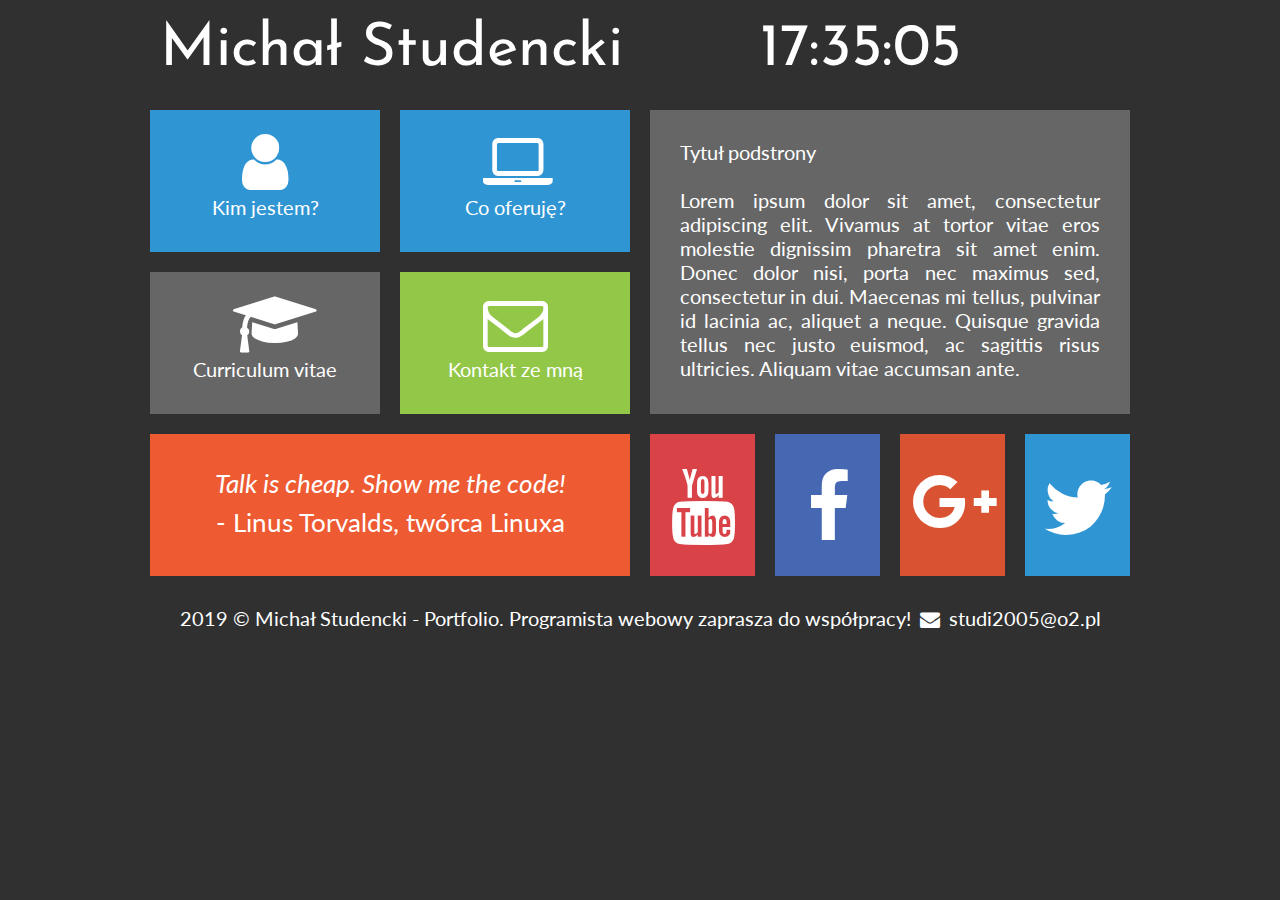
==== index.html @ e1198969 "Add files via upload" ====
﻿<!DOCTYPE HTML>
<html lang="pl">
<head>
	<meta charset="utf-8" />
	<meta http-equiv="X-UA-Compatible" content="IE=edge,chrome=1" />
	
	<title>Michał Studencki - Portfolio</title>
	
	<meta name="description" content="Stworzę dla Ciebie wyjątkową stonę www! Zatrudnij programiste webowego: PHP, JavaScript, HTML, CSS, MySQL, WordPress, Joomla, Drupal." />
	<meta name"keywords" content="zamów, stronę, tworzenie, www, programista, portfolio, php, javascript, html, css, WordPress, Joomla, Drupal" />
	
	<link rel="stylesheet" href="style.css" type="text/css" />
	<link rel="stylesheet" href="css/fontello.css" type="text/css" />
	<link href="https://fonts.googleapis.com/css?family=Josefin+Sans|Lato&display=swap" rel="stylesheet" type="text/css">
	
	<script src="timer.js"></script>
	
	</head>

<body onload="odliczanie();">

	<div id="container">
	
		<div class="rectangle">
			<div id="logo"><a href="zatrudnij-programiste-webowego" class="tilelinkhtml5">Michał Studencki</a></div>
			<div id="time">12:00:00</div>
			<div style="clear: both;"></div>
		</div>
		
		<div class="square">
			<div class="tile1">
				<a href="kim-jestem" class="tilelink"><i class="icon-user"></i><br />Kim jestem?</a>
			</div>
			<a href="oferta-tworzenie-stron-www" class="tilelinkhtml5">
				<div class="tile1">
					<i class="icon-laptop"></i><br />Co oferuję?
				</div>
			</a>
			<div style="clear: both;"></div>
			
			<div class="tile2">
				<a href="cv-programista-php-javascript" class="tilelink"><i class="icon-graduation-cap"></i><br /> Curriculum vitae</a>
			</div>
			<div class="tile3">
				 <a href="kontakt-programista-php" class="tilelink"><i class="icon-mail"></i><br /> Kontakt ze mną</a>
			</div>
			<div style="clear: both;"></div>
			
			<div class="tile4">
				<i>Talk is cheap. Show me the code!</i><br />- Linus Torvalds, twórca Linuxa
			</div>
		</div>
		<div class="square">
			<div class="tile5">
			Tytuł podstrony <br /><br />
			Lorem ipsum dolor sit amet, consectetur adipiscing elit. Vivamus at tortor vitae eros molestie dignissim pharetra sit amet enim. Donec dolor nisi, porta nec maximus sed, consectetur in dui. Maecenas mi tellus, pulvinar id lacinia ac, aliquet a neque. Quisque gravida tellus nec justo euismod, ac sagittis risus ultricies. Aliquam vitae accumsan ante. 
			</div>
			<div class="yt">
				 <a href="http://youtube.com" target="_blank" class="sociallink"><i class="icon-youtube"></i></a>
			</div>
			<div class="fb">
				<a href="http://facebook.com" target="_blank" class="sociallink"><i class="icon-facebook"></i></a>
			</div>	
			<div class="gplus">
				<a href="http://plus.google.com" target="_blank" class="sociallink"><i class="icon-gplus"></i></a>
			</div>
			<div class="tw">
				<a href="http://twitter.com" target="_blank" class="sociallink"><i class="icon-twitter"></i></a>
			</div>
			<div style="clear: both;"></div>
		</div>
		<div style="clear: both;"></div>
		
		<div class="rectangle">2019 &copy; Michał Studencki - Portfolio. Programista webowy zaprasza do współpracy! <i class="icon-mail-alt"></i> studi2005@o2.pl</div>

	</div> 

</body>
</html>
---- style.css ----
body
{
	background-color: #303030;
	color: #ffffff;
	font-family: 'Lato', sans-serif;
	font-size: 20px;
}

#container
{
	width: 1000px;
	margin-left: auto;
	margin-right: auto;
}

.rectangle
{
	width: 960px;
	margin: 20px;
	text-align: center;
	
}	

.square
{
	width: 50%;
	float: left;
}

#logo
{
	float: left;
	font-family: 'Josefin Sans', sans-serif;
	font-size: 60px;
	width: 600px;
	text-align: left;
}

#time
{
	float: left;
	font-family: 'Josefin Sans', sans-serif;
	font-size: 60px;
	text-aling: left;
}

.tile1
{
	margin: 10px;
	width: 230px;
	height: 142px;
	background-color: #3095d3;
	float: left;
	text-align: center;
}

.tile1:hover
{
	background-color:  #2084c2
}	

.tile2
{
	margin: 10px;
	width: 230px;
	height: 142px;
	background-color: #666666;
	float: left;
	text-align: center;
}

.tile2:hover
{
	background-color:  #555555
}	

.tile3
{
	margin: 10px;
	width: 230px;
	height: 142px;
	background-color: #93c748;
	float: left;
	text-align: center;
}

.tile3:hover
{
	background-color:  #82b637
}	

.tile4
{
	margin: 10px;
	width: 420px;
	height: 82px;
	background-color: #ee5a32;
	text-align: center;
	font-size: 26px;
	padding: 30px;
	line-height: 150%;
}

.tile5
{
	margin: 10px;
	width: 420px;
	height: 244px;
	background-color: #666666;
	text-align: justify;
	padding: 30px;
}


.yt
{
	margin: 10px;
	width: 105px;
	height: 142px;
	background-color: #d94348;
	float: left;
}
.yt:hover
{
	background-color:  #c83237
}	

.fb
{
	margin: 10px;
	width: 105px;
	height: 142px;
	background-color: #4668b3;
	float: left;
}
.fb:hover
{
	background-color:  #3557a2
}	

.gplus
{
	margin: 10px;
	width: 105px;
	height: 142px;
	background-color: #d95333;
	float: left;
}
.gplus:hover
{
	background-color:  #c84222
}	

.tw
{
	margin: 10px;
	width: 105px;
	height: 142px;
	background-color: #3095d3;
	float: left;
}
.tw:hover
{
	background-color:  #2084c2
}	

a.tilelink
{
	color: #ffffff;
	text-decoration: none;
	display: block;
	width: 230px;
	height: 142px;
}

a.tilelinkhtml5
{
	color: #ffffff;
	text-decoration: none;
}

a.sociallink
{
	color: #ffffff;
	text-decoration: none;
	display: block;
	width: 105px;
	height: 142px;
}
---- css/fontello.css ----
@font-face {
  font-family: 'fontello';
  src: url('../font/fontello.eot?44763093');
  src: url('../font/fontello.eot?44763093#iefix') format('embedded-opentype'),
       url('../font/fontello.woff2?44763093') format('woff2'),
       url('../font/fontello.woff?44763093') format('woff'),
       url('../font/fontello.ttf?44763093') format('truetype'),
       url('../font/fontello.svg?44763093#fontello') format('svg');
  font-weight: normal;
  font-style: normal;
}
/* Chrome hack: SVG is rendered more smooth in Windozze. 100% magic, uncomment if you need it. */
/* Note, that will break hinting! In other OS-es font will be not as sharp as it could be */
/*
@media screen and (-webkit-min-device-pixel-ratio:0) {
  @font-face {
    font-family: 'fontello';
    src: url('../font/fontello.svg?44763093#fontello') format('svg');
  }
}
*/
 
 [class^="icon-"]:before, [class*=" icon-"]:before {
  font-family: "fontello";
  font-style: normal;
  font-weight: normal;
  speak: none;
 
  display: inline-block;
  text-decoration: inherit;
  width: 1em;
  margin-right: .2em;
  text-align: center;
  /* opacity: .8; */
 
  /* For safety - reset parent styles, that can break glyph codes*/
  font-variant: normal;
  text-transform: none;
 
  /* fix buttons height, for twitter bootstrap */
  line-height: 1em;
 
  /* Animation center compensation - margins should be symmetric */
  /* remove if not needed */
  margin-left: .2em;
 
  /* you can be more comfortable with increased icons size */
  /* font-size: 120%; */
 
  /* Font smoothing. That was taken from TWBS */
  -webkit-font-smoothing: antialiased;
  -moz-osx-font-smoothing: grayscale;
 
  /* Uncomment for 3D effect */
  /* text-shadow: 1px 1px 1px rgba(127, 127, 127, 0.3); */
}
 
.icon-user:before { content: '\e800'; font-size: 65px; margin-top: 20px;} /* '' */
.icon-mail:before { content: '\e801'; font-size: 65px; margin-top: 20px;} /* '' */
.icon-twitter:before { content: '\f099'; font-size: 76px; margin-top: 35px;} /* '' */
.icon-facebook:before { content: '\f09a'; font-size: 76px; margin-top: 35px;} /* '' */
.icon-gplus:before { content: '\f0d5'; font-size: 65px; margin-top: 35px;} /* '' */
.icon-mail-alt:before { content: '\f0e0'; } /* '' */
.icon-laptop:before { content: '\f109'; font-size: 65px; margin-top: 20px;} /* '' */
.icon-youtube:before { content: '\f167'; font-size: 76px; margin-top: 35px;}  /* '' */
.icon-graduation-cap:before { content: '\f19d'; font-size: 65px; margin-top: 20px;} /* '' */
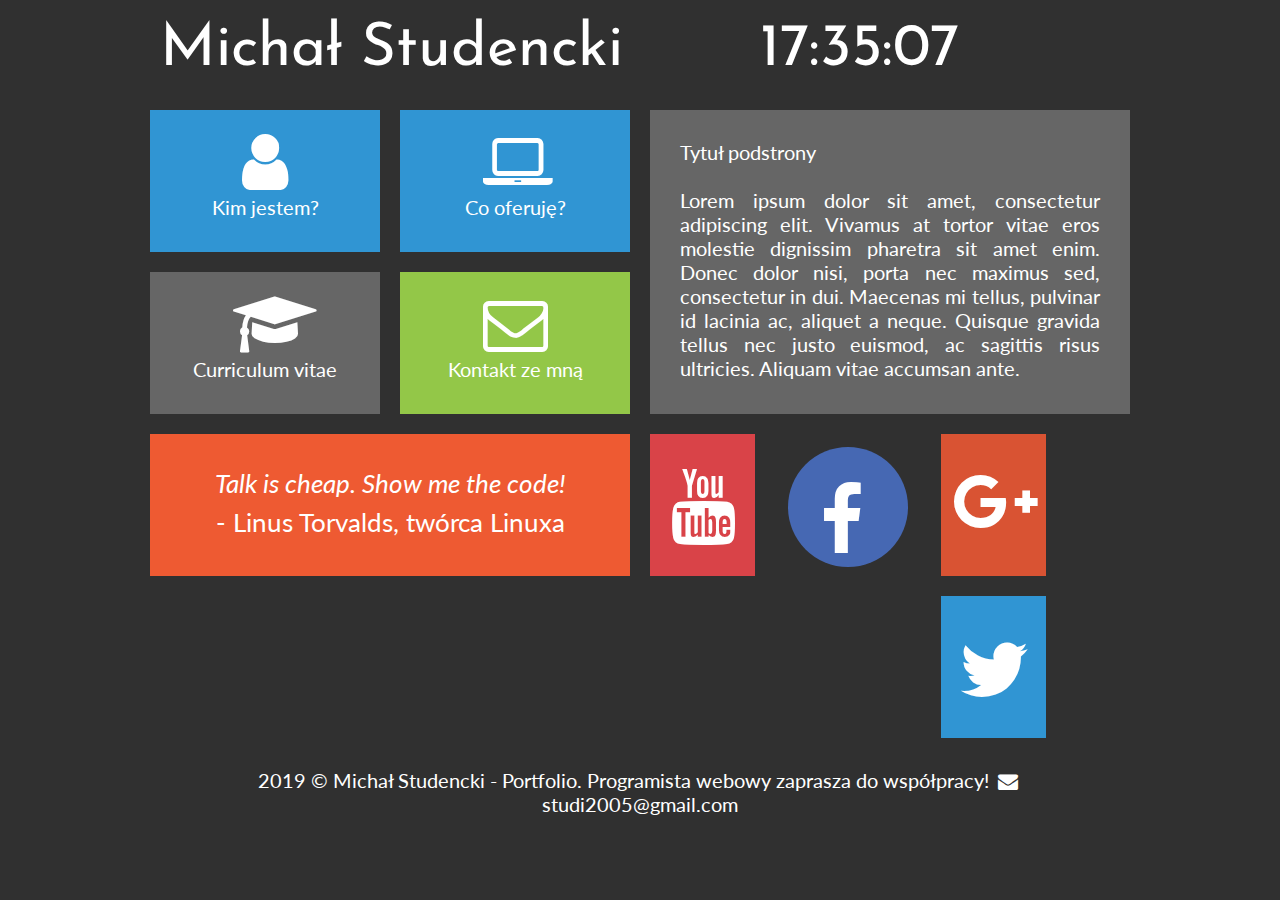
==== commit b76121be: "Change hiper link and style facebook css" ====
--- a/index.html
+++ b/index.html
@@ -22,16 +22,16 @@
 	<div id="container">
 	
 		<div class="rectangle">
-			<div id="logo"><a href="zatrudnij-programiste-webowego" class="tilelinkhtml5">Michał Studencki</a></div>
+			<div id="logo"><a href="index.html" class="tilelinkhtml5">Michał Studencki</a></div>
 			<div id="time">12:00:00</div>
 			<div style="clear: both;"></div>
 		</div>
 		
 		<div class="square">
 			<div class="tile1">
-				<a href="kim-jestem" class="tilelink"><i class="icon-user"></i><br />Kim jestem?</a>
+				<a href="kimjestem.html" class="tilelink"><i class="icon-user"></i><br />Kim jestem?</a>
 			</div>
-			<a href="oferta-tworzenie-stron-www" class="tilelinkhtml5">
+			<a href="oferta.html" class="tilelinkhtml5">
 				<div class="tile1">
 					<i class="icon-laptop"></i><br />Co oferuję?
 				</div>
@@ -39,10 +39,10 @@
 			<div style="clear: both;"></div>
 			
 			<div class="tile2">
-				<a href="cv-programista-php-javascript" class="tilelink"><i class="icon-graduation-cap"></i><br /> Curriculum vitae</a>
+				<a href="cv.html" class="tilelink"><i class="icon-graduation-cap"></i><br /> Curriculum vitae</a>
 			</div>
 			<div class="tile3">
-				 <a href="kontakt-programista-php" class="tilelink"><i class="icon-mail"></i><br /> Kontakt ze mną</a>
+				 <a href="kontakt.html" class="tilelink"><i class="icon-mail"></i><br /> Kontakt ze mną</a>
 			</div>
 			<div style="clear: both;"></div>
 			
@@ -71,7 +71,7 @@
 		</div>
 		<div style="clear: both;"></div>
 		
-		<div class="rectangle">2019 &copy; Michał Studencki - Portfolio. Programista webowy zaprasza do współpracy! <i class="icon-mail-alt"></i> studi2005@o2.pl</div>
+		<div class="rectangle">2019 &copy; Michał Studencki - Portfolio. Programista webowy zaprasza do współpracy! <i class="icon-mail-alt"></i> studi2005@gmail.com</div>
 
 	</div> 
 
--- a/style.css
+++ b/style.css
@@ -41,7 +41,7 @@
 	float: left;
 	font-family: 'Josefin Sans', sans-serif;
 	font-size: 60px;
-	text-aling: left;
+	text-align: left;
 }
 
 .tile1
@@ -127,12 +127,14 @@
 
 .fb
 {
-	margin: 10px;
-	width: 105px;
-	height: 142px;
+	margin: 23px;
+	width: 120px;
+	height: 120px;
+	border-radius: 50%;
 	background-color: #4668b3;
 	float: left;
 }
+
 .fb:hover
 {
 	background-color:  #3557a2
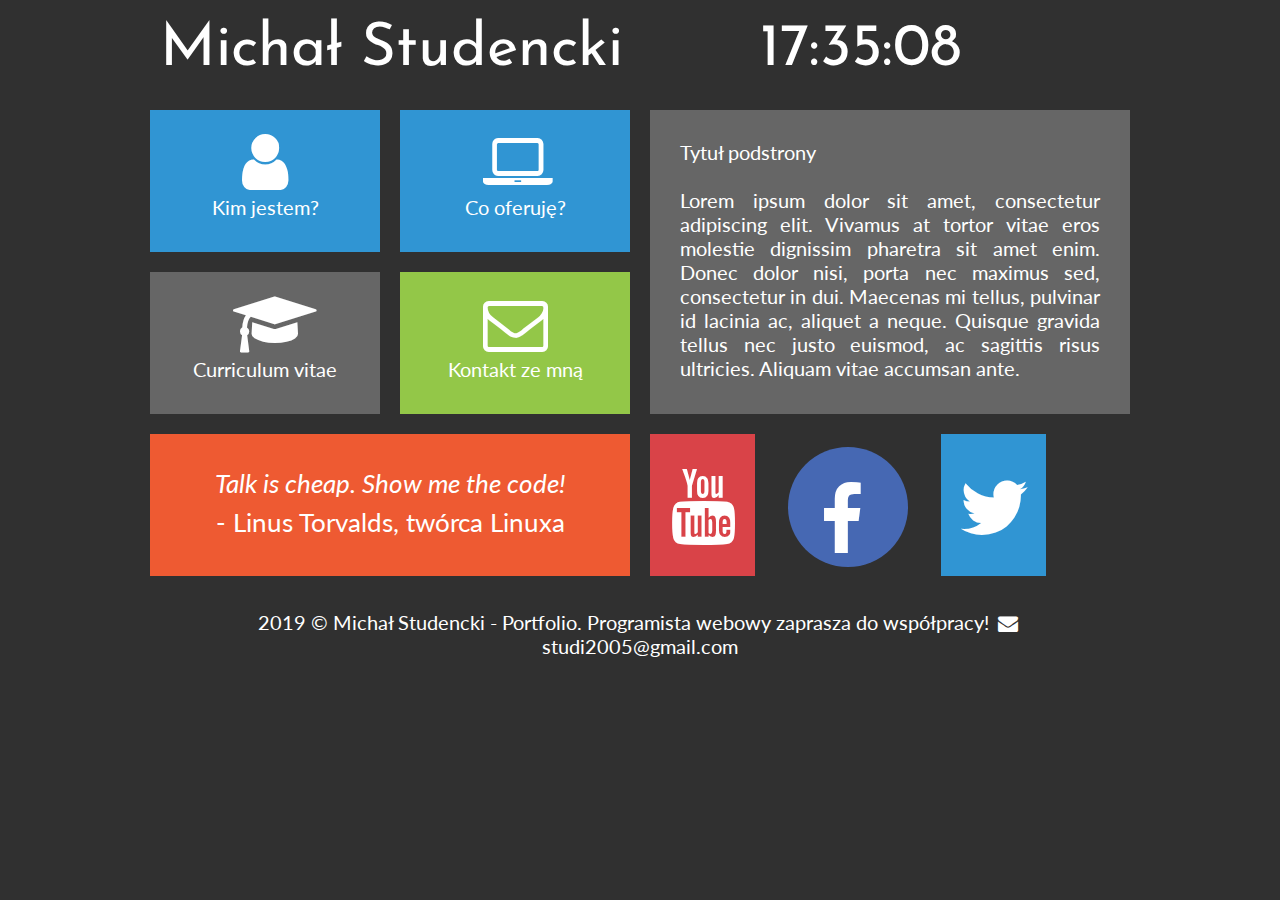
==== commit 5b86a331: "Delete button G+ in index html" ====
--- a/index.html
+++ b/index.html
@@ -61,9 +61,7 @@
 			<div class="fb">
 				<a href="http://facebook.com" target="_blank" class="sociallink"><i class="icon-facebook"></i></a>
 			</div>	
-			<div class="gplus">
-				<a href="http://plus.google.com" target="_blank" class="sociallink"><i class="icon-gplus"></i></a>
-			</div>
+		
 			<div class="tw">
 				<a href="http://twitter.com" target="_blank" class="sociallink"><i class="icon-twitter"></i></a>
 			</div>
@@ -76,4 +74,4 @@
 	</div> 
 
 </body>
-</html>+</html>
--- a/style.css
+++ b/style.css
@@ -140,19 +140,6 @@
 	background-color:  #3557a2
 }	
 
-.gplus
-{
-	margin: 10px;
-	width: 105px;
-	height: 142px;
-	background-color: #d95333;
-	float: left;
-}
-.gplus:hover
-{
-	background-color:  #c84222
-}	
-
 .tw
 {
 	margin: 10px;
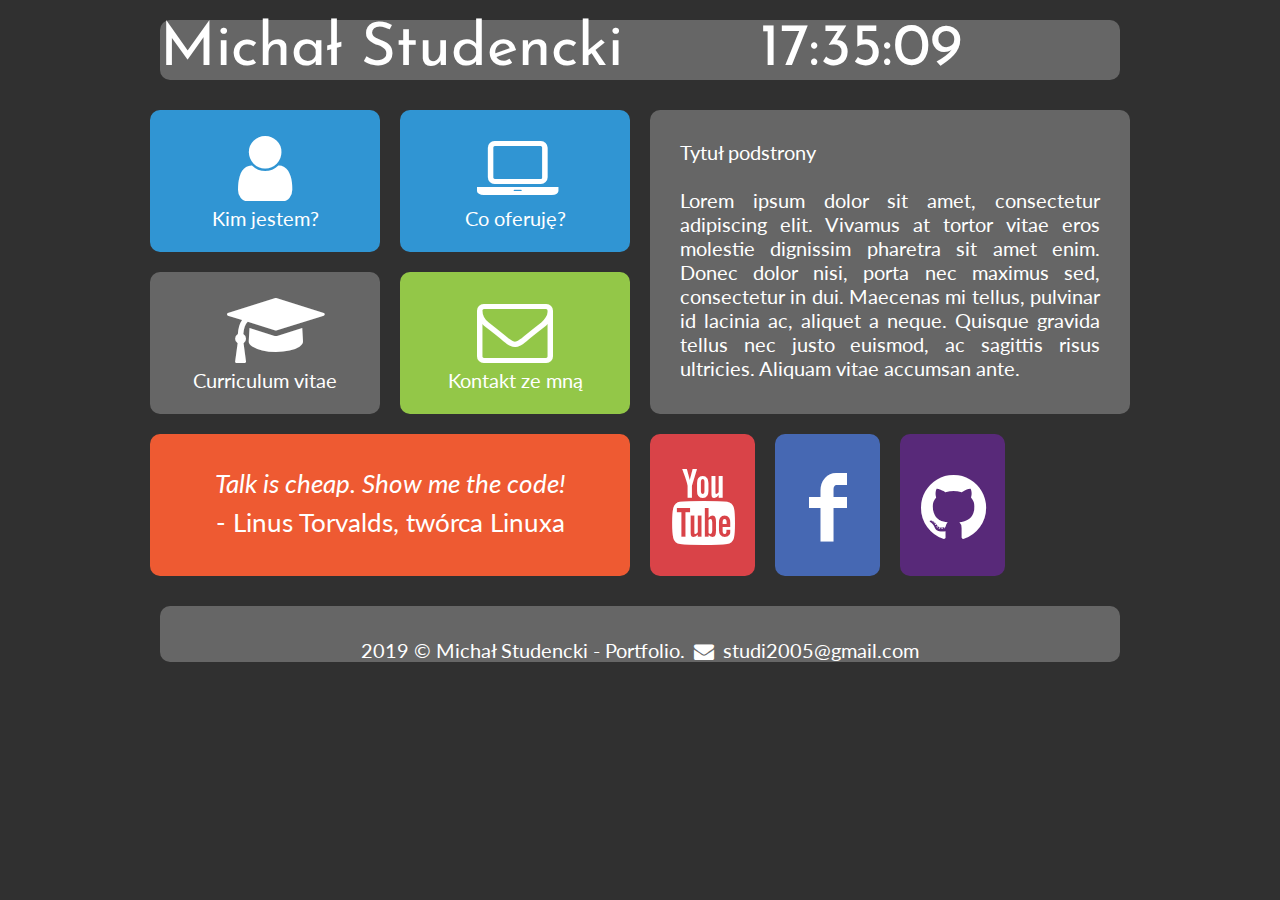
==== commit a9aa46cf: "Update: style.css, change link, new fontello." ====
--- a/index.html
+++ b/index.html
@@ -56,20 +56,20 @@
 			Lorem ipsum dolor sit amet, consectetur adipiscing elit. Vivamus at tortor vitae eros molestie dignissim pharetra sit amet enim. Donec dolor nisi, porta nec maximus sed, consectetur in dui. Maecenas mi tellus, pulvinar id lacinia ac, aliquet a neque. Quisque gravida tellus nec justo euismod, ac sagittis risus ultricies. Aliquam vitae accumsan ante. 
 			</div>
 			<div class="yt">
-				 <a href="http://youtube.com" target="_blank" class="sociallink"><i class="icon-youtube"></i></a>
+				 <a href="https://www.youtube.com/user/Naqaraa/" target="_blank" class="sociallink"><i class="demo-icon icon-youtube"></i></a>
 			</div>
 			<div class="fb">
-				<a href="http://facebook.com" target="_blank" class="sociallink"><i class="icon-facebook"></i></a>
+				<a href="https://www.facebook.com/Naqara" target="_blank" class="sociallink"><i class="icon-facebook"></i></a>
 			</div>	
 		
-			<div class="tw">
-				<a href="http://twitter.com" target="_blank" class="sociallink"><i class="icon-twitter"></i></a>
+			<div class="github">
+				<a href="https://github.com/Naqara" target="_blank" class="sociallink"><i class="icon-github-circled"></i></a>
 			</div>
 			<div style="clear: both;"></div>
 		</div>
 		<div style="clear: both;"></div>
 		
-		<div class="rectangle">2019 &copy; Michał Studencki - Portfolio. Programista webowy zaprasza do współpracy! <i class="icon-mail-alt"></i> studi2005@gmail.com</div>
+		<div class="rectangle">2019 &copy; Michał Studencki - Portfolio. <i class="icon-mail-alt"></i> studi2005@gmail.com</div>
 
 	</div> 
 
--- a/style.css
+++ b/style.css
@@ -17,7 +17,10 @@
 {
 	width: 960px;
 	margin: 20px;
+	top-margin-bottom: 20px;
 	text-align: center;
+	background-color: #666666;
+	border-radius: 10px;
 	
 }	
 
@@ -52,6 +55,7 @@
 	background-color: #3095d3;
 	float: left;
 	text-align: center;
+	border-radius: 10px;
 }
 
 .tile1:hover
@@ -67,6 +71,7 @@
 	background-color: #666666;
 	float: left;
 	text-align: center;
+	border-radius: 10px;
 }
 
 .tile2:hover
@@ -82,6 +87,7 @@
 	background-color: #93c748;
 	float: left;
 	text-align: center;
+	border-radius: 10px;
 }
 
 .tile3:hover
@@ -99,6 +105,7 @@
 	font-size: 26px;
 	padding: 30px;
 	line-height: 150%;
+	border-radius: 10px;
 }
 
 .tile5
@@ -109,6 +116,7 @@
 	background-color: #666666;
 	text-align: justify;
 	padding: 30px;
+	border-radius: 10px;
 }
 
 
@@ -117,8 +125,11 @@
 	margin: 10px;
 	width: 105px;
 	height: 142px;
+	border-radius: 10px;
 	background-color: #d94348;
 	float: left;
+	text-align: center;
+	
 }
 .yt:hover
 {
@@ -127,12 +138,14 @@
 
 .fb
 {
-	margin: 23px;
-	width: 120px;
-	height: 120px;
-	border-radius: 50%;
+	margin: 10px;
+	width: 105px;
+	height: 142px;
+	border-radius: 10px;
 	background-color: #4668b3;
 	float: left;
+	text-align: center;
+	
 }
 
 .fb:hover
@@ -140,17 +153,19 @@
 	background-color:  #3557a2
 }	
 
-.tw
+.github
 {
 	margin: 10px;
 	width: 105px;
 	height: 142px;
-	background-color: #3095d3;
+	border-radius: 10px;
+	background-color: #582979;
+	text-align: center;
 	float: left;
 }
-.tw:hover
+.github:hover
 {
-	background-color:  #2084c2
+	background-color:  #471868
 }	
 
 a.tilelink
--- a/css/fontello.css
+++ b/css/fontello.css
@@ -1,11 +1,11 @@
 @font-face {
   font-family: 'fontello';
-  src: url('../font/fontello.eot?44763093');
-  src: url('../font/fontello.eot?44763093#iefix') format('embedded-opentype'),
-       url('../font/fontello.woff2?44763093') format('woff2'),
-       url('../font/fontello.woff?44763093') format('woff'),
-       url('../font/fontello.ttf?44763093') format('truetype'),
-       url('../font/fontello.svg?44763093#fontello') format('svg');
+  src: url('../font/fontello.eot?24640040');
+  src: url('../font/fontello.eot?24640040#iefix') format('embedded-opentype'),
+       url('../font/fontello.woff2?24640040') format('woff2'),
+       url('../font/fontello.woff?24640040') format('woff'),
+       url('../font/fontello.ttf?24640040') format('truetype'),
+       url('../font/fontello.svg?24640040#fontello') format('svg');
   font-weight: normal;
   font-style: normal;
 }
@@ -15,7 +15,7 @@
 @media screen and (-webkit-min-device-pixel-ratio:0) {
   @font-face {
     font-family: 'fontello';
-    src: url('../font/fontello.svg?44763093#fontello') format('svg');
+    src: url('../font/fontello.svg?24640040#fontello') format('svg');
   }
 }
 */
@@ -55,12 +55,26 @@
   /* text-shadow: 1px 1px 1px rgba(127, 127, 127, 0.3); */
 }
  
-.icon-user:before { content: '\e800'; font-size: 65px; margin-top: 20px;} /* '' */
-.icon-mail:before { content: '\e801'; font-size: 65px; margin-top: 20px;} /* '' */
-.icon-twitter:before { content: '\f099'; font-size: 76px; margin-top: 35px;} /* '' */
-.icon-facebook:before { content: '\f09a'; font-size: 76px; margin-top: 35px;} /* '' */
-.icon-gplus:before { content: '\f0d5'; font-size: 65px; margin-top: 35px;} /* '' */
-.icon-mail-alt:before { content: '\f0e0'; } /* '' */
-.icon-laptop:before { content: '\f109'; font-size: 65px; margin-top: 20px;} /* '' */
-.icon-youtube:before { content: '\f167'; font-size: 76px; margin-top: 35px;}  /* '' */
-.icon-graduation-cap:before { content: '\f19d'; font-size: 65px; margin-top: 20px;} /* '' */+.icon-camera:before { content: '\e801'; font-size: 76px; margin-top:35px;} /* '' */
+.icon-videocam:before { content: '\e802'; font-size: 76px; margin-top:35px;} /* '' */
+.icon-heart:before { content: '\e803'; font-size: 76px; margin-top:35px;} /* '' */
+.icon-heart-empty:before { content: '\e804'; font-size: 76px; margin-top:35px;} /* '' */
+.icon-attention:before { content: '\e805'; font-size: 76px; margin-top:35px;} /* '' */
+.icon-cog-alt:before { content: '\e806'; font-size: 76px; margin-top:35px;} /* '' */
+.icon-cog:before { content: '\e807'; font-size: 76px; margin-top:35px;} /* '' */
+.icon-user:before { content: '\e808'; font-size: 76px; margin-top:20px;} /* '' */
+.icon-users:before { content: '\e809'; font-size: 76px; margin-top:35px;} /* '' */
+.icon-github-circled-alt2:before { content: '\f056'; font-size: 76px; margin-top:35px;} /* '' */
+.icon-github-circled:before { content: '\f09b'; font-size: 76px; margin-top:35px;} /* '' */
+.icon-mail:before { content: '\e800'; font-size: 76px; margin-top:20px;} /* '' */
+.icon-mail-alt:before { content: '\f0e0'; font-size: 20px; margin-top:35px;} /* '' */
+.icon-laptop:before { content: '\f109'; font-size: 76px; margin-top:20px;} /* '' */
+.icon-youtube-squared:before { content: '\f166'; font-size: 76px; margin-top:35px;} /* '' */
+.icon-youtube:before { content: '\f167'; font-size: 76px; margin-top:35px;} /* '' */
+.icon-youtube-play:before { content: '\f16a'; font-size: 76px; margin-top:35px;} /* '' */
+.icon-graduation-cap:before { content: '\f19d'; font-size: 76px; margin-top:20px;} /* '' */
+.icon-facebook:before { content: '\f30c'; font-size: 76px; margin-top:35px;} /* '' */
+.icon-facebook-circled:before { content: '\f30d'; font-size: 76px; margin-top:35px;} /* '' */
+.icon-facebook-squared:before { content: '\f30e'; font-size: 76px; margin-top:35px;} /* '' */
+.icon-gplus:before { content: '\f30f'; font-size: 76px; margin-top:35px;} /* '' */
+.icon-gplus-circled:before { content: '\f310'; font-size: 76px; margin-top:35px;} /* '' */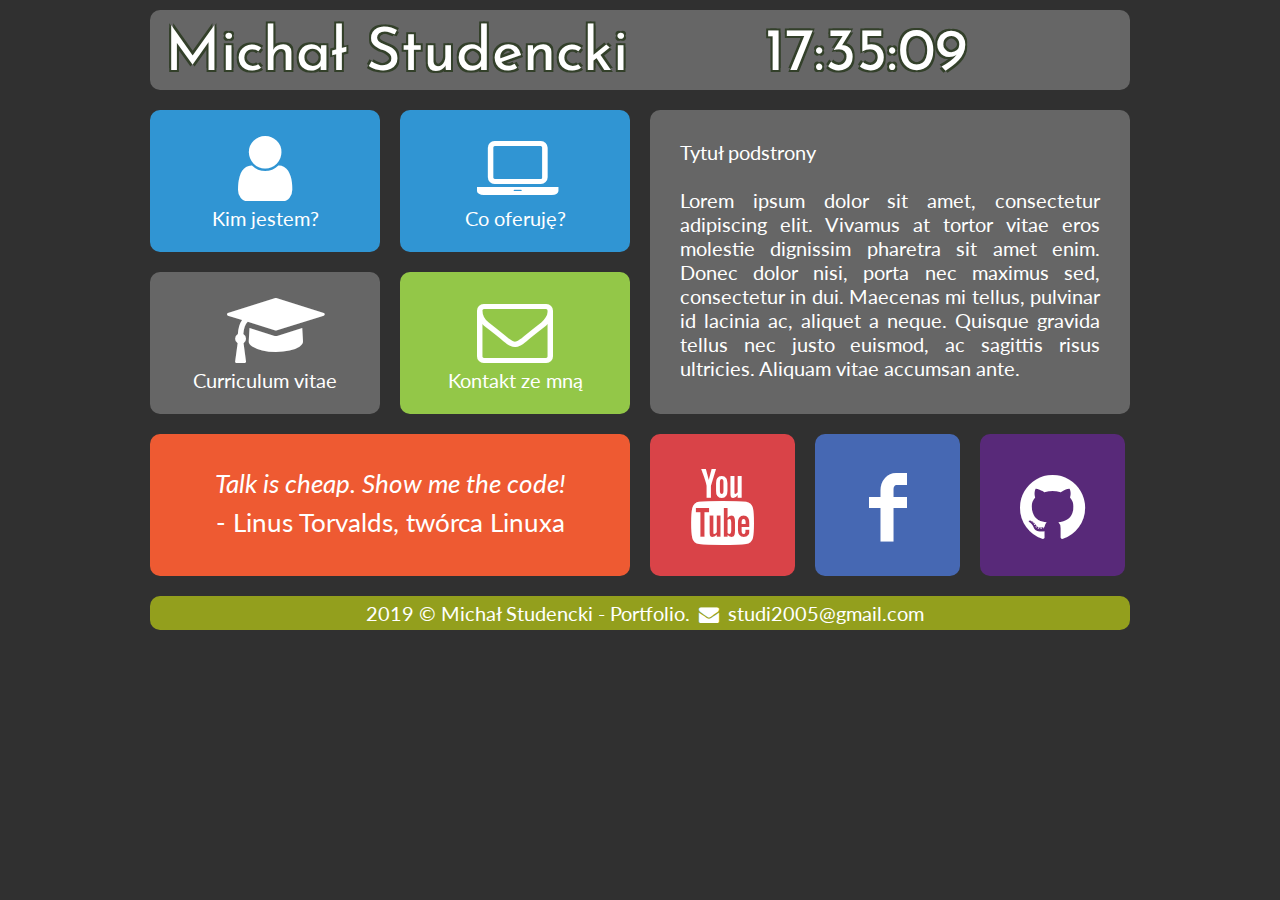
==== commit d309c015: "Change style css add toosty" ====
--- a/index.html
+++ b/index.html
@@ -69,7 +69,7 @@
 		</div>
 		<div style="clear: both;"></div>
 		
-		<div class="rectangle">2019 &copy; Michał Studencki - Portfolio. <i class="icon-mail-alt"></i> studi2005@gmail.com</div>
+		<div class="tootsy">2019 &copy; Michał Studencki - Portfolio. <i class="icon-mail-alt"></i> studi2005@gmail.com</div>
 
 	</div> 
 
--- a/style.css
+++ b/style.css
@@ -16,10 +16,27 @@
 .rectangle
 {
 	width: 960px;
-	margin: 20px;
-	top-margin-bottom: 20px;
-	text-align: center;
+	margin: 10px;
+	padding: 15px 5px 5px 15px;
+	text-align: center;
+	text-bottom: center;
 	background-color: #666666;
+	border-radius: 10px;
+	text-shadow: 
+	2px 2px 0 #33402a,
+	-2px 2px 0 #33402a,
+	-2px -2px 0 #33402a,
+	2px -2px 0 #33402a;
+}	
+
+.tootsy
+{
+	width: 960px;
+	margin:10px;
+	padding: 5px 5px 5px 15px;
+	text-align: center;
+	text-bottom: center;
+	background-color: #939F1D;
 	border-radius: 10px;
 	
 }	
@@ -123,7 +140,7 @@
 .yt
 {
 	margin: 10px;
-	width: 105px;
+	width: 145px;
 	height: 142px;
 	border-radius: 10px;
 	background-color: #d94348;
@@ -139,7 +156,7 @@
 .fb
 {
 	margin: 10px;
-	width: 105px;
+	width: 145px;
 	height: 142px;
 	border-radius: 10px;
 	background-color: #4668b3;
@@ -156,7 +173,7 @@
 .github
 {
 	margin: 10px;
-	width: 105px;
+	width: 145px;
 	height: 142px;
 	border-radius: 10px;
 	background-color: #582979;
@@ -175,6 +192,7 @@
 	display: block;
 	width: 230px;
 	height: 142px;
+	border-radius: 10px;v
 }
 
 a.tilelinkhtml5
@@ -188,6 +206,7 @@
 	color: #ffffff;
 	text-decoration: none;
 	display: block;
-	width: 105px;
-	height: 142px;
+	width: 145px;
+	height: 142px;
+	border-radius: 10px;
 }--- a/css/fontello.css
+++ b/css/fontello.css
@@ -67,9 +67,9 @@
 .icon-github-circled-alt2:before { content: '\f056'; font-size: 76px; margin-top:35px;} /* '' */
 .icon-github-circled:before { content: '\f09b'; font-size: 76px; margin-top:35px;} /* '' */
 .icon-mail:before { content: '\e800'; font-size: 76px; margin-top:20px;} /* '' */
-.icon-mail-alt:before { content: '\f0e0'; font-size: 20px; margin-top:35px;} /* '' */
+.icon-mail-alt:before { content: '\f0e0';} /* '' */
 .icon-laptop:before { content: '\f109'; font-size: 76px; margin-top:20px;} /* '' */
-.icon-youtube-squared:before { content: '\f166'; font-size: 76px; margin-top:35px;} /* '' */
+.icon-youtube-squared:before { content: '\f166'; font-size: 76px; margin-top:35px; text-align: center-right;} /* '' */
 .icon-youtube:before { content: '\f167'; font-size: 76px; margin-top:35px;} /* '' */
 .icon-youtube-play:before { content: '\f16a'; font-size: 76px; margin-top:35px;} /* '' */
 .icon-graduation-cap:before { content: '\f19d'; font-size: 76px; margin-top:20px;} /* '' */
